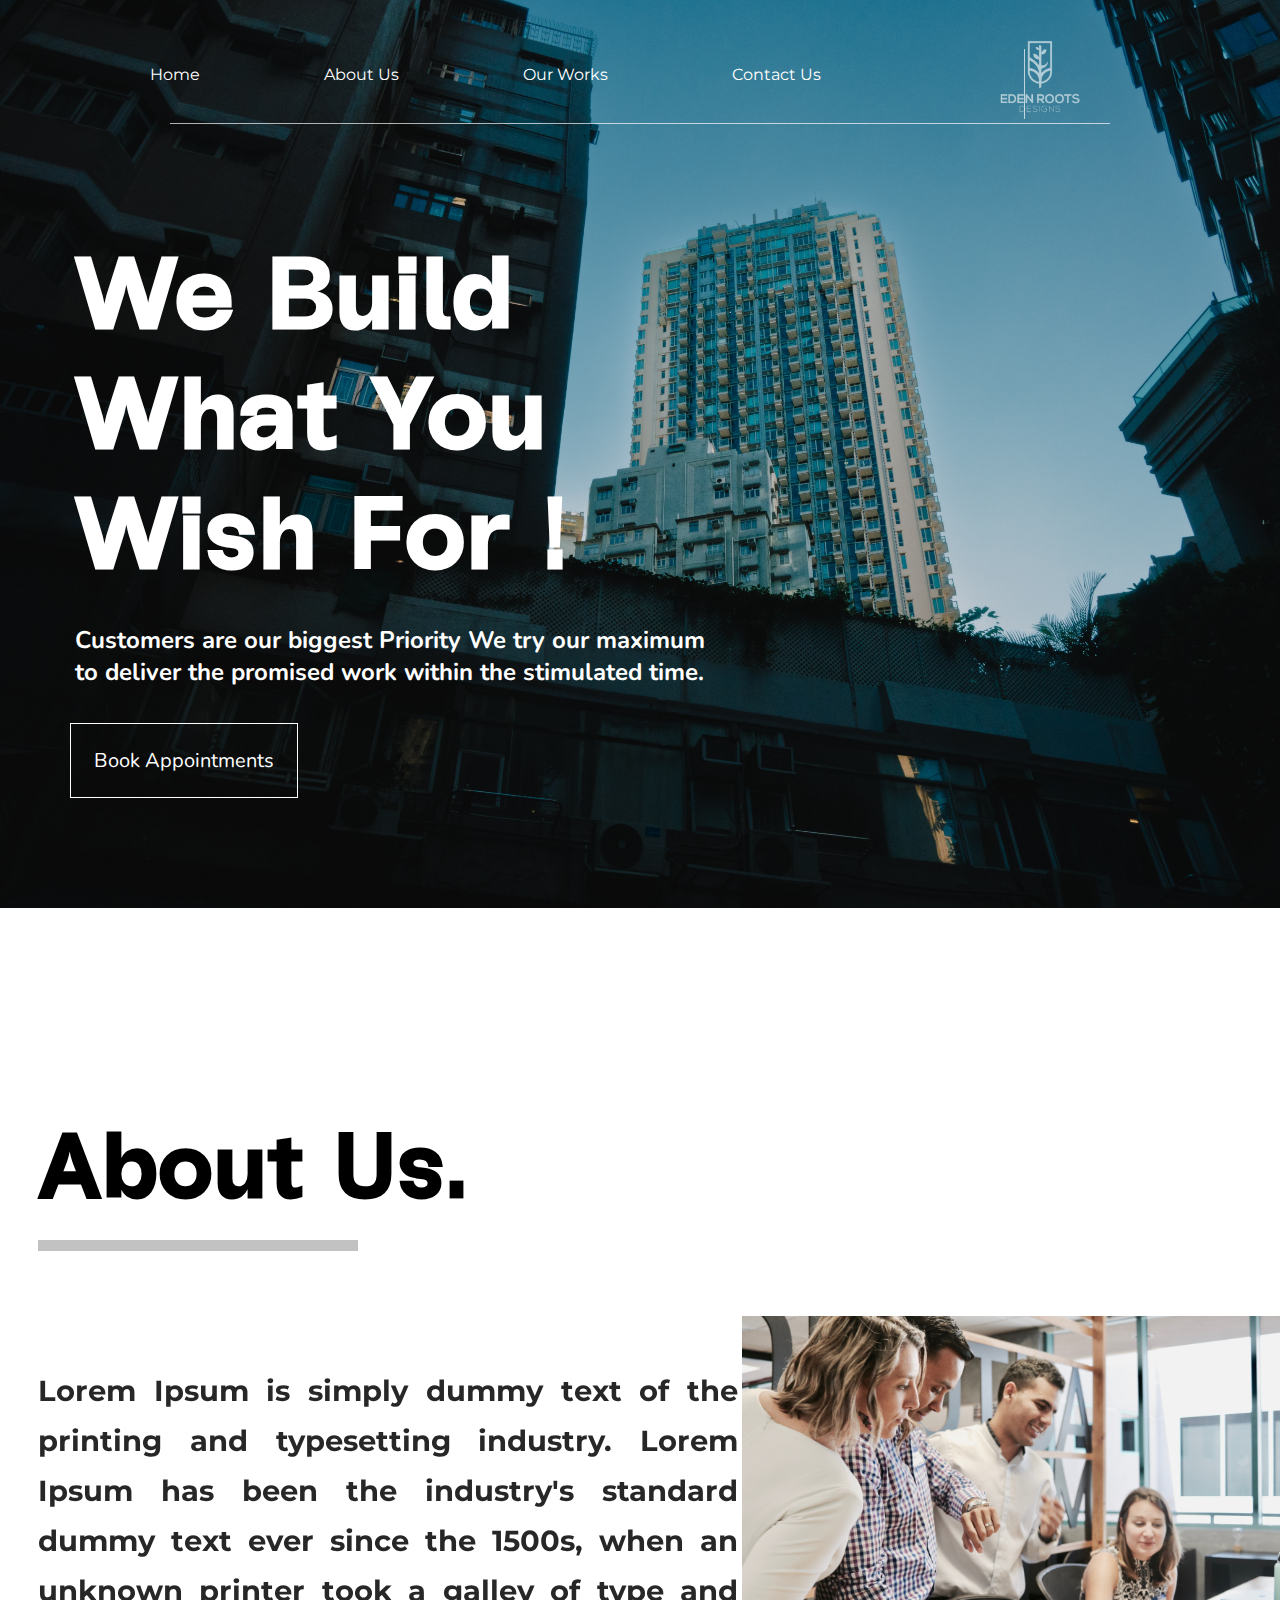
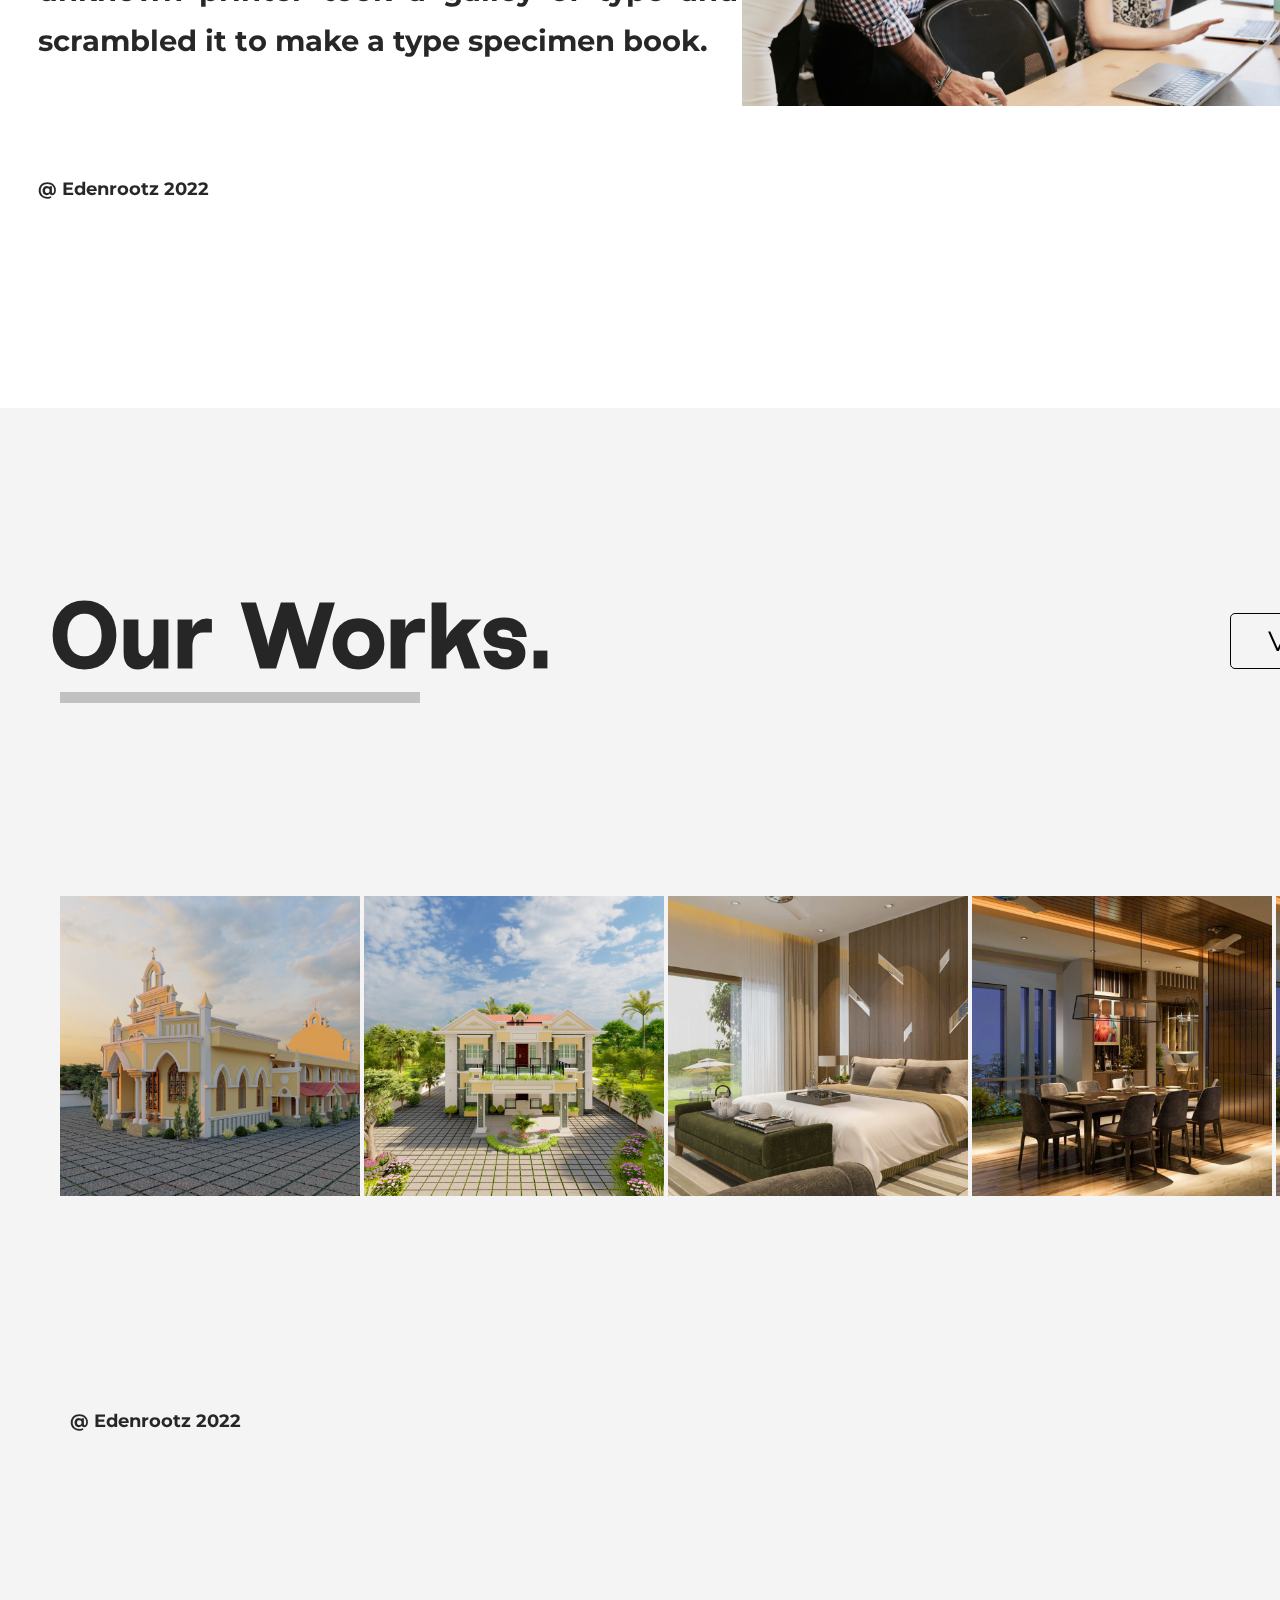
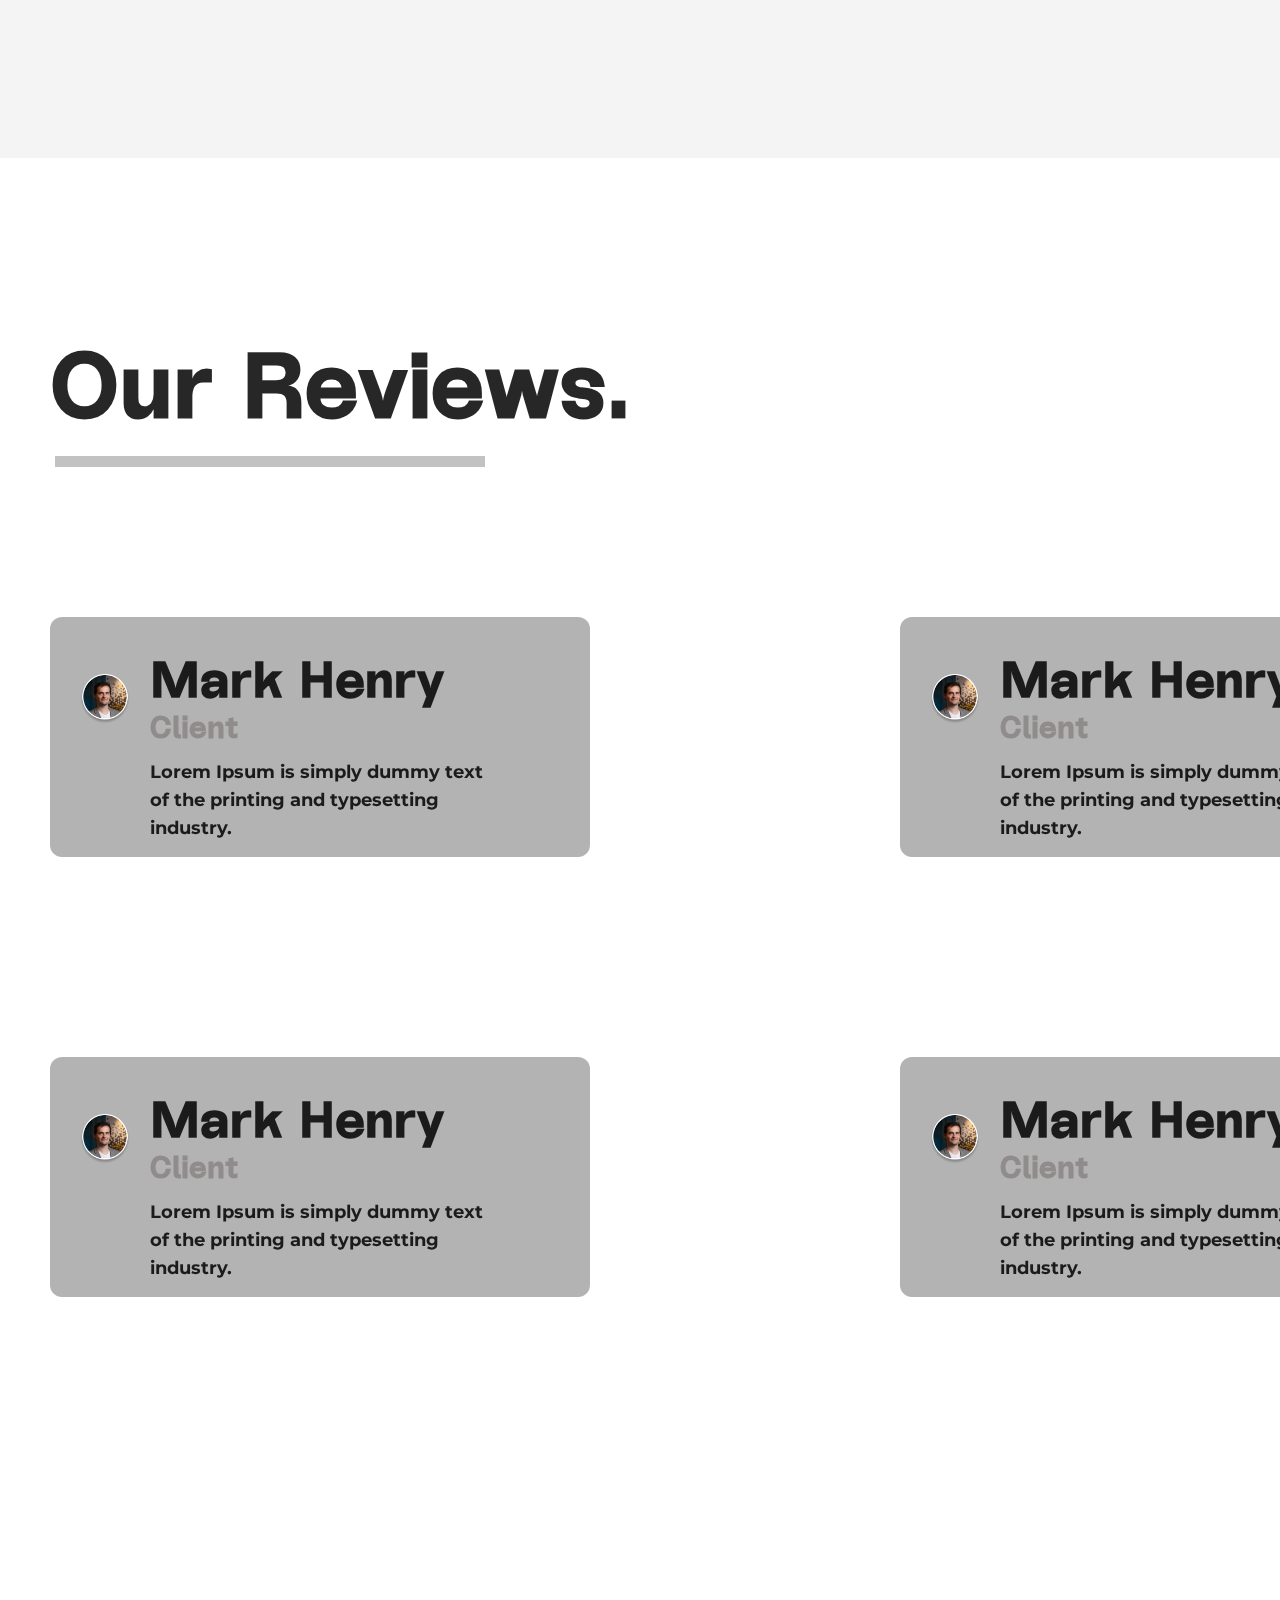
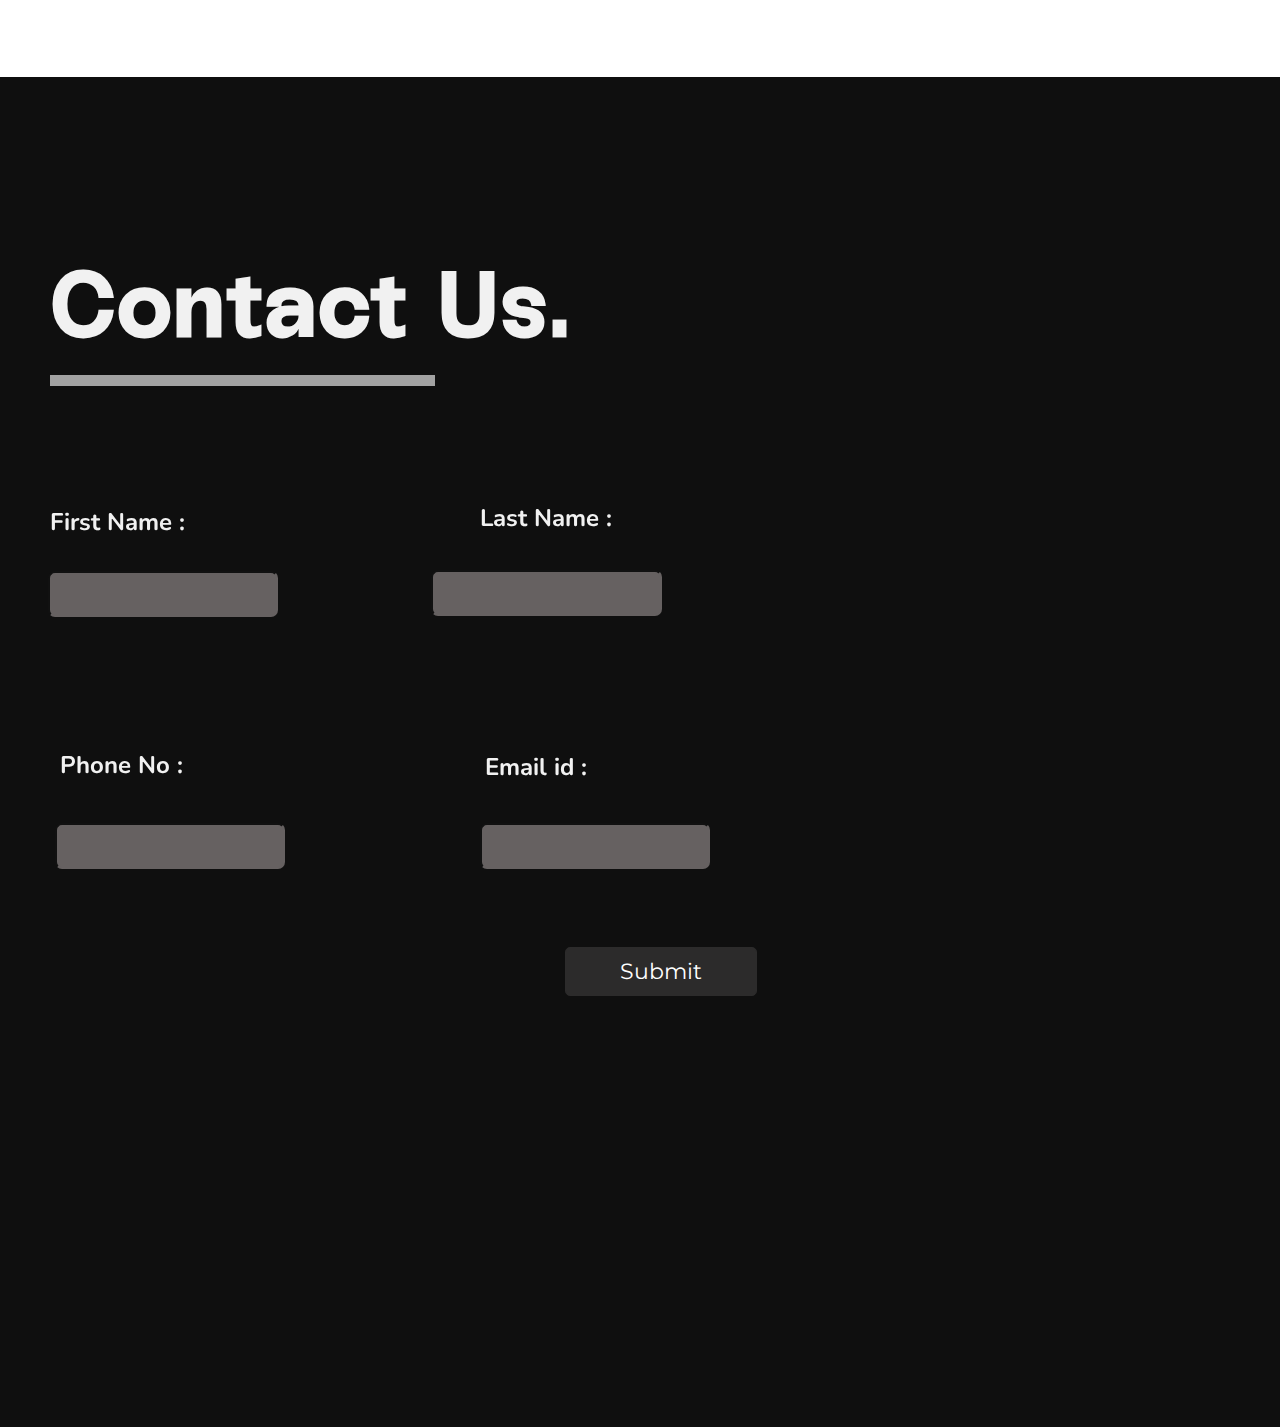
==== index.html @ 7859526f "Add files via upload" ====
<!DOCTYPE html> 
<html> 
<head> 
    <meta charset="utf-8">
    <meta name="viewport" content="width-device-width, intial-scale=1">
    <title>Edenrootz</title>
    <link rel="stylesheet" href="style.css">
    <link href='https://fonts.googleapis.com/css?family=Montserrat' rel='stylesheet'>
    <link rel="preconnect" href="https://fonts.googleapis.com">
    <link rel="preconnect" href="https://fonts.gstatic.com" crossorigin>
    <link href="https://fonts.googleapis.com/css2?family=Nunito:wght@500&display=swap" rel="stylesheet">
    <link rel="preconnect" href="https://fonts.googleapis.com">
    <link href="https://fonts.googleapis.com/css2?family=Montserrat:wght@300&family=Nunito:wght@500&display=swap" rel="stylesheet">
</head>
<body>
    <section class="header">
        <nav>  
            <div class="nav-links">
            <ul>
                <li><a href="">Home</a></li>
                <li><a href="#About">About Us </a></li>
                <li><a href="#Works">Our Works</a></li>
                <li><a href="#Contact">Contact Us</a></li>
            </ul>
            </div>
            <a href="main.html">
            <img src ="image/logo.png"></a>
        </nav>
        <span class="line"></span>
        <div class="vl"></div>
        <div class="bd">
            <h1>We Build What You Wish For ! </h1>
        </div>
        <div class="sub">
            <h2> Customers are our biggest Priority We try our maximum to deliver the promised work within the stimulated time.</h2>
        </div>
        <a href="" class="button"> Book Appointments</a>
    </section>
    <section class="about" id="About"> 
        <div class ="aboutmain">
        <h1> About Us.</h1>
    </div>
    <div class ="subabout">
        <h3>Lorem Ipsum is simply dummy text of the printing and typesetting industry. Lorem Ipsum has been the industry's standard dummy text ever since the 1500s, when an unknown printer took a galley of type and scrambled it to make a type specimen book.</h3>
    </div>
    <div class="subimg">
        <img src ="image/about.png"></a>
    </div>
    <div class="edn">
        <h2> @ Edenrootz 2022</h2>
    </div>
    <span class="lin"></span>
    </section>
   <section class ="work" id="Works">
    <div class="womain">
    <h1>Our Works.</h1>
    </div>
    <div class="scrollmenu">
        <img src ="image/church.png" width = "300" height = "300"></a>
        <img src ="image/house.png" width = "300" height = "300"></a>
        <img src ="image/interior.png" width = "300" height = "300"></a>
        <img src ="image/dining.png" width = "300" height = "300"></a>
        <img src ="image/dining.png" width = "300" height = "300"></a>
      </div>
    <div class="ednee">
        <h2> @ Edenrootz 2022</h2>
    </div>
    <span class="lin3"></span>
    <a href="" class="button2"> View All -></a> 
</section>
<section class="reviews">
    <div class=" rev">
        <div class="heading">
        <h1> Our Reviews.</h1>
        </div>
        <span class="lin4"></span>
        </div>
            <div class="box">
            <div class = "Mark" >
            <h1>Mark Henry</h1>
            </div>
        <div class="client">
        <h2>Client</h2>
        </div>
        <div class="markimg">
            <img src="image/mark.png" alt="" width="50px" height="50px">
        </div>
            <div class ="content">
              <h3>Lorem Ipsum is simply dummy text of the printing and typesetting industry.</h3>
            </div>
            </div>
            <div class="box2">
                <div class = "Mark2" >
                <h1>Mark Henry</h1>
                </div>
            <div class="client2">
            <h2>Client</h2>
            </div>
            <div class="markimg2">
                <img src="image/mark.png" alt="" width="50px" height="50px">
            </div>
                <div class ="content2">
                  <h3>Lorem Ipsum is simply dummy text of the printing and typesetting industry.</h3>
                </div>
                </div>
                <div class="box3">
                    <div class = "Mark3" >
                    <h1>Mark Henry</h1>
                    </div>
                <div class="client3">
                <h2>Client</h2>
                </div>
                <div class="markimg3">
                    <img src="image/mark.png" alt="" width="50px" height="50px">
                </div>
                    <div class ="content3">
                      <h3>Lorem Ipsum is simply dummy text of the printing and typesetting industry.</h3>
                    </div>
                    </div>
                    <div class="box4">
                        <div class = "Mark4" >
                        <h1>Mark Henry</h1>
                        </div>
                    <div class="client4">
                    <h2>Client</h2>
                    </div>
                    <div class="markimg4">
                        <img src="image/mark.png" alt="" width="50px" height="50px">
                    </div>
                        <div class ="content4">
                          <h3>Lorem Ipsum is simply dummy text of the printing and typesetting industry.</h3>
                        </div>
                        </div>
                    </section>
                    <section class="Contact" id="Contact"> 
                        <div class="conthead">
                        <h1>Contact Us.</h1>
                        <span class="lin5"></span>
                        </div>
                        <div class="first_name">
                        <h2>First Name : </h2>    
                        </div>
                        <div class="last_name">
                            <h2>Last Name : </h2> 
                        </div> 
                        <form>
                            <input type="text" id="fname" name="fname">
                            <input type="text2" id="lname" name="lname">
                        </form>
                        <div class="phone_no">
                            <h2>Phone No : </h2> 
                        </div> 
                        <div class ="email">
                            <h2>Email id : </h2> 
                        </div>
                        <form>
                            <input type="tel" id="phone_no" >
                            <input type="email" id="email" >
                        </form>
                        <div class="map">
                            <iframe src="https://www.google.com/maps/embed?pb=!1m18!1m12!1m3!1d504623.4994076752!2d76.55562224054542!3d8.845000002715821!2m3!1f0!2f0!3f0!3m2!1i1024!2i768!4f13.1!3m3!1m2!1s0x3b05b9ffd99d1341%3A0x460cede58fc50083!2sSketchley%20Pvt%20Ltd!5e0!3m2!1sen!2sin!4v1667007993809!5m2!1sen!2sin" width="520" height="550" style="border:0;" allowfullscreen="" loading="lazy" referrerpolicy="no-referrer-when-downgrade"></iframe>
                        </div>
                        <a href="" class="button3"> Submit</a> 
                </section>
</body>
</html>
---- style.css ----
@font-face {
font-family: "Renua Trials";
src: url(fonts/RanuaTrials-Medium.ttf);
}
html {
    scroll-behavior: smooth;
  }
*{
    margin: 0;
    padding: 0;

}
.header{
    min-height: 100vh;
    width: 100%;
    background-image: url(image/home.jpg);
    background-position: center;
    background-size: cover;
    position: relative;
}
nav{
    display: flex;
    padding: 40px 80px;
    justify-content: space-evenly;
    align-items: top;
}
nav img{
    
    width: 159px;
    padding: 0px 70px;
    align-items: left;
    margin: -20px 5px;
}
.nav-links{
    flex: 1;
    text-align: center;
    scroll-behavior: smooth;

}
.nav-links ul li{
    list-style: none;
    display: inline-block;
    padding: 25px 60px;
    position: relative;
}
.nav-links ul li a{
    color: #fff;
    text-decoration: none;
    font-family: 'Montserrat';
    font-style: bold;
    font-weight: 590px;
    font-size: 23;
}

.nav-links ul li::after{
    content: '';
    width: 0%;
    height: 2px;
    background-color: white;
    display: block;
    margin:auto;
    transition: 0.7s;
}
.nav-links ul li:hover:after{
    width: 100%;
}
.line{
    border-top: 1px solid rgba(255, 255, 255, 0.678);
    margin: -75px 170px;
    max-width: relative;
    display: block;
}
.vl{
    border-left: 1px solid rgba(255, 255, 255, 0.678);
    height: 70px;
    margin-left: 80%;
}
.bd{
    color: #fff;
    font-family: Renua Trials;
    padding: 110px 75px;
    text-decoration: none;
    font-weight: 500px;
    font-size: 50px;
    align-items: left;
    max-width: 600px;
}
.sub{
    color: #fff;
    font-family: 'Nunito', sans-serif;
    text-decoration: none;
    margin: -75px 75px;
    font-weight: 700px;
    font-size: 23;
    align-items: left;
    max-width: 630px;
}
.button{
    display: inline-block;
    text-decoration: none;
    color: #fff;
    border: 1px solid #fff;
    font-family: 'Nunito', sans-serif;
    font-size: 20px;
    margin: 110px 70px;
    padding: 23px;
    background: transparent;
    position: relative;
    cursor: pointer;
}
.button:hover{
    border: 1px solid #f44336;
    background: #f44336 ;
    transition: 1.2s;
}
.about{
    min-height: 100vh;
    width: 80%;
    margin:auto;
}
.aboutmain{
    color: black;
    font-family: Renua Trials;
    font-weight: 700px;
    font-size: 45px;
    margin: 200px -90px;
}
.subabout{
    color: rgba(0, 0, 0, 0.848);
    font-family: 'Montserrat';
    font-weight: 100px;
    font-size: 25px;
    max-width: 700px;
    margin: -50px -90px;
    text-align: justify;
    line-height: 50px;
}
.subimg img{
    width: 550px;
    margin: -300px 10px 50px 60%;
}
.lin{
    border-top: 11px solid rgba(185, 185, 185, 0.87);
    margin: -578px -90px;
    max-width: 320px;
    display: block;
}
.edn{
    color: rgba(0, 0, 0, 0.848);
    font-family: 'Montserrat';
    font-weight: 300px;
    font-size: 12px;
    max-width: 700px;
    margin: 4px -90px;
    text-align: justify;
    line-height: 50px;
}
.work{
    min-height: 150vh;
    width: 100%;
    background-color: #F4F4F4;
}
.womain{
    color: rgba(0, 0, 0, 0.848);
    font-family: 'Montserrat';
    font-weight: 700px;
    font-size: 45px;
    font-family: Renua Trials;
    padding: 170px 50px;
}

.scrollmenu{

    margin: 100px, 120px;
    padding: 40px 60px;
    background-color: #F4F4F4;
    width: 1400px;
    overflow: auto;
    white-space: nowrap;
}
::-webkit-scrollbar {
    width: 2px;

  }
  ::-webkit-scrollbar-track {
    border-radius: 1px;
    background: #3c3c3c;
    border-radius: 2px;
  }
  
  /* Handle */
  ::-webkit-scrollbar-thumb {
    background: rgb(216, 216, 216);
    border-radius: 4px;
  }
  
  /* Handle on hover */
  ::-webkit-scrollbar-thumb:hover {
    background: rgb(188, 184, 184);
  }
.lin3{
    border-top: 11px solid rgba(185, 185, 185, 0.87);
    margin: -960px 60px;
    max-width: 360px;
    display: block;
}

.button2{
    display: inline-block;
    text-decoration: none;
    color: rgb(0, 0, 0);
    border: 1px solid rgb(0, 0, 0);
    margin: 870px 70px 80px 1230px;
    width: 180px;
    padding: 10px 20px;
    border-radius: 5px;
    font-family: 'Montserrat';
    font-weight: 500px;
    font-size: 28px;
    background: transparent;
    position: relative;
    cursor: pointer;
    text-align: center;
}
.button2:hover{
    border: 1px solid #666161;
    background: #666161 ;
    transition: 1.2s;
}
.ednee{ 
    color: rgba(0, 0, 0, 0.848);
    font-family: 'Montserrat';
    font-weight: 300px;
    font-size: 12px;
    max-width: 700px;
    margin: 150px 5px 200px 50px;
    padding: 20px 20px;
}
.reviews{
    min-height: 5vh;
    width: 100%;
    background-color: #ffffff;
}
.rev .heading{
    color: rgba(0, 0, 0, 0.848);
    font-weight: 700px;
    font-size: 45px;
    font-family: 'Renua Trials';
    padding: 170px 50px;
}
.lin4{
    border-top: 11px solid rgba(185, 185, 185, 0.87);
    margin: -150px 55px;
    max-width: 430px;
    display: block;
}
.box{
    background-color: #7777778e;
    width: 500px;
    height: 200px;
    margin: 300px 50px;
    border-radius: 12px;
    padding: 20px;
}
.Mark{
    color: rgba(0, 0, 0, 0.848);
    font-weight: 700px;
    font-size: 25px;
    font-family: Renua Trials;
    margin: 5px 70px;
    padding: 5px 10px
}
.client{
    color: rgba(138, 133, 133, 0.848);
    font-weight: 700px;
    font-size: 20px;
    font-family: Renua Trials;
    margin: -20px 70px;
    padding: 10px 10px;
}
.content{
    color: rgba(0, 0, 0, 0.848);
    font-size: 15px;
    font-family: 'Montserrat';
    margin: 100px 70px;
    padding: 10px 10px;
    line-height: 28px;
}
.markimg{
    margin: -80px 10px;
}

.box2{
    background-color: #7777778e;
    width: 500px;
    height: 200px;
    margin: -100px 50px;
    border-radius: 12px;
    padding: 20px;
}
.Mark2{
    color: rgba(0, 0, 0, 0.848);
    font-weight: 700px;
    font-size: 25px;
    font-family: Renua Trials;
    margin: 5px 70px;
    padding: 5px 10px
}
.client2{
    color: rgba(138, 133, 133, 0.848);
    font-weight: 700px;
    font-size: 20px;
    font-family: Renua Trials;
    margin: -20px 70px;
    padding: 10px 10px;
}
.content2{
    color: rgba(0, 0, 0, 0.848);
    font-size: 15px;
    font-family: 'Montserrat';
    margin: 100px 70px;
    padding: 10px 10px;
    line-height: 28px;
}
.markimg2{
    margin: -80px 10px;
}
.box3{
    background-color: #7777778e;
    width: 500px;
    height: 200px;
    margin: -680px 900px;
    border-radius: 12px;
    padding: 20px;
}
.Mark3{
    color: rgba(0, 0, 0, 0.848);
    font-weight: 700px;
    font-size: 25px;
    font-family: Renua Trials;
    margin: 5px 70px;
    padding: 5px 10px
}
.client3{
    color: rgba(138, 133, 133, 0.848);
    font-weight: 700px;
    font-size: 20px;
    font-family: Renua Trials;
    margin: -20px 70px;
    padding: 10px 10px;
}
.content3{
    color: rgba(0, 0, 0, 0.848);
    font-size: 15px;
    font-family: 'Montserrat';
    margin: 100px 70px;
    padding: 10px 10px;
    line-height: 28px;
}
.markimg3{
    margin: -80px 10px;
}
.box4{
    background-color: #7777778e;
    width: 500px;
    height: 200px;
    margin: 880px 900px;
    border-radius: 12px;
    padding: 20px;
}
.Mark4{
    color: rgba(0, 0, 0, 0.848);
    font-weight: 700px;
    font-size: 25px;
    font-family: Renua Trials;
    margin: 5px 70px;
    padding: 5px 10px
}
.client4{
    color: rgba(138, 133, 133, 0.848);
    font-weight: 700px;
    font-size: 20px;
    font-family: Renua Trials;
    margin: -20px 70px;
    padding: 10px 10px;
}
.content4{
    color: rgba(0, 0, 0, 0.848);
    font-size: 15px;
    font-family: 'Montserrat';
    margin: 100px 70px;
    padding: 10px 10px;
    line-height: 28px;
}
.markimg4{
    margin: -80px 10px;
}
.Contact{
    margin: -500px 0px;
    min-height: 150vh;
    width: 100%;
    background-color: #0f0f0f;
}
.conthead{
    color:#f1f1f1;
    font-family: 'Renua Trials';
    font-size: 45px;
    padding: 170px 50px;
}
.lin5{
        border-top: 11px solid rgba(185, 185, 185, 0.87);
        margin: 20px 0px;
        max-width: 385px;
        display: block;
}
.first_name{
    color: #f1f1f1;
    font-family: 'Nunito';
    margin: -70px 50px ;
}
input[type=text] {
    width: 18%;
    padding: 12px 5px;
    margin: 2px 48px;
    box-sizing: border-box;
    background-color: #666161;
    border-radius: 7px;
    color: #f1f1f1;
    font-family: 'Nunito' ;
    border-color: #666161;
  }
.last_name{
    color: #f1f1f1;
    font-family: 'Nunito';
    margin: 34.5px 480px;
}
input[type=text2]{
    width: 18%;
    padding: 12px 2px;
    margin: 1px 105px;
    box-sizing: border-box;
    background-color: #666161;
    border-radius: 7px;
    color: #f1f1f1;
    font-family: 'Nunito' ;
    border-color: #666161;
    position:absolute;
}
.phone_no{
    color: #f1f1f1;
    font-family: 'Nunito';
    margin: 130px 60px;
}

input[type=tel]{
    width: 18%;
    padding: 12px 2px;
    margin: 200px 55px;
    box-sizing: border-box;
    background-color: #666161;
    border-radius: 7px;
    color: #f1f1f1;
    font-family: 'Nunito' ;
    border-color: #666161;
    position:absolute;
}
.email{
    color: #f1f1f1;
    font-family: 'Nunito';
    margin: -160px 485px;
}

input[type=email]{
    width: 18%;
    padding: 12px 2px;
    margin: 200px 480px;
    box-sizing: border-box;
    background-color: #666161;
    border-radius: 7px;
    color: #f1f1f1;
    font-family: 'Nunito' ;
    border-color: #666161;
    position:absolute;
}
.map{
    margin: -340px 980px;
}
.button3{
    display: inline-block;
    text-decoration: none;
    color: rgb(255, 255, 255);
    border: 1px solid #2c2b2b;
    background-color: #2c2b2b;
    margin: 290px 565px;
    width: 150px;
    padding: 10px 20px;
    border-radius: 5px;
    font-family: 'Montserrat';
    font-weight: 500px;
    font-size: 22px;
    position: relative;
    cursor: pointer;
    text-align: center;
}
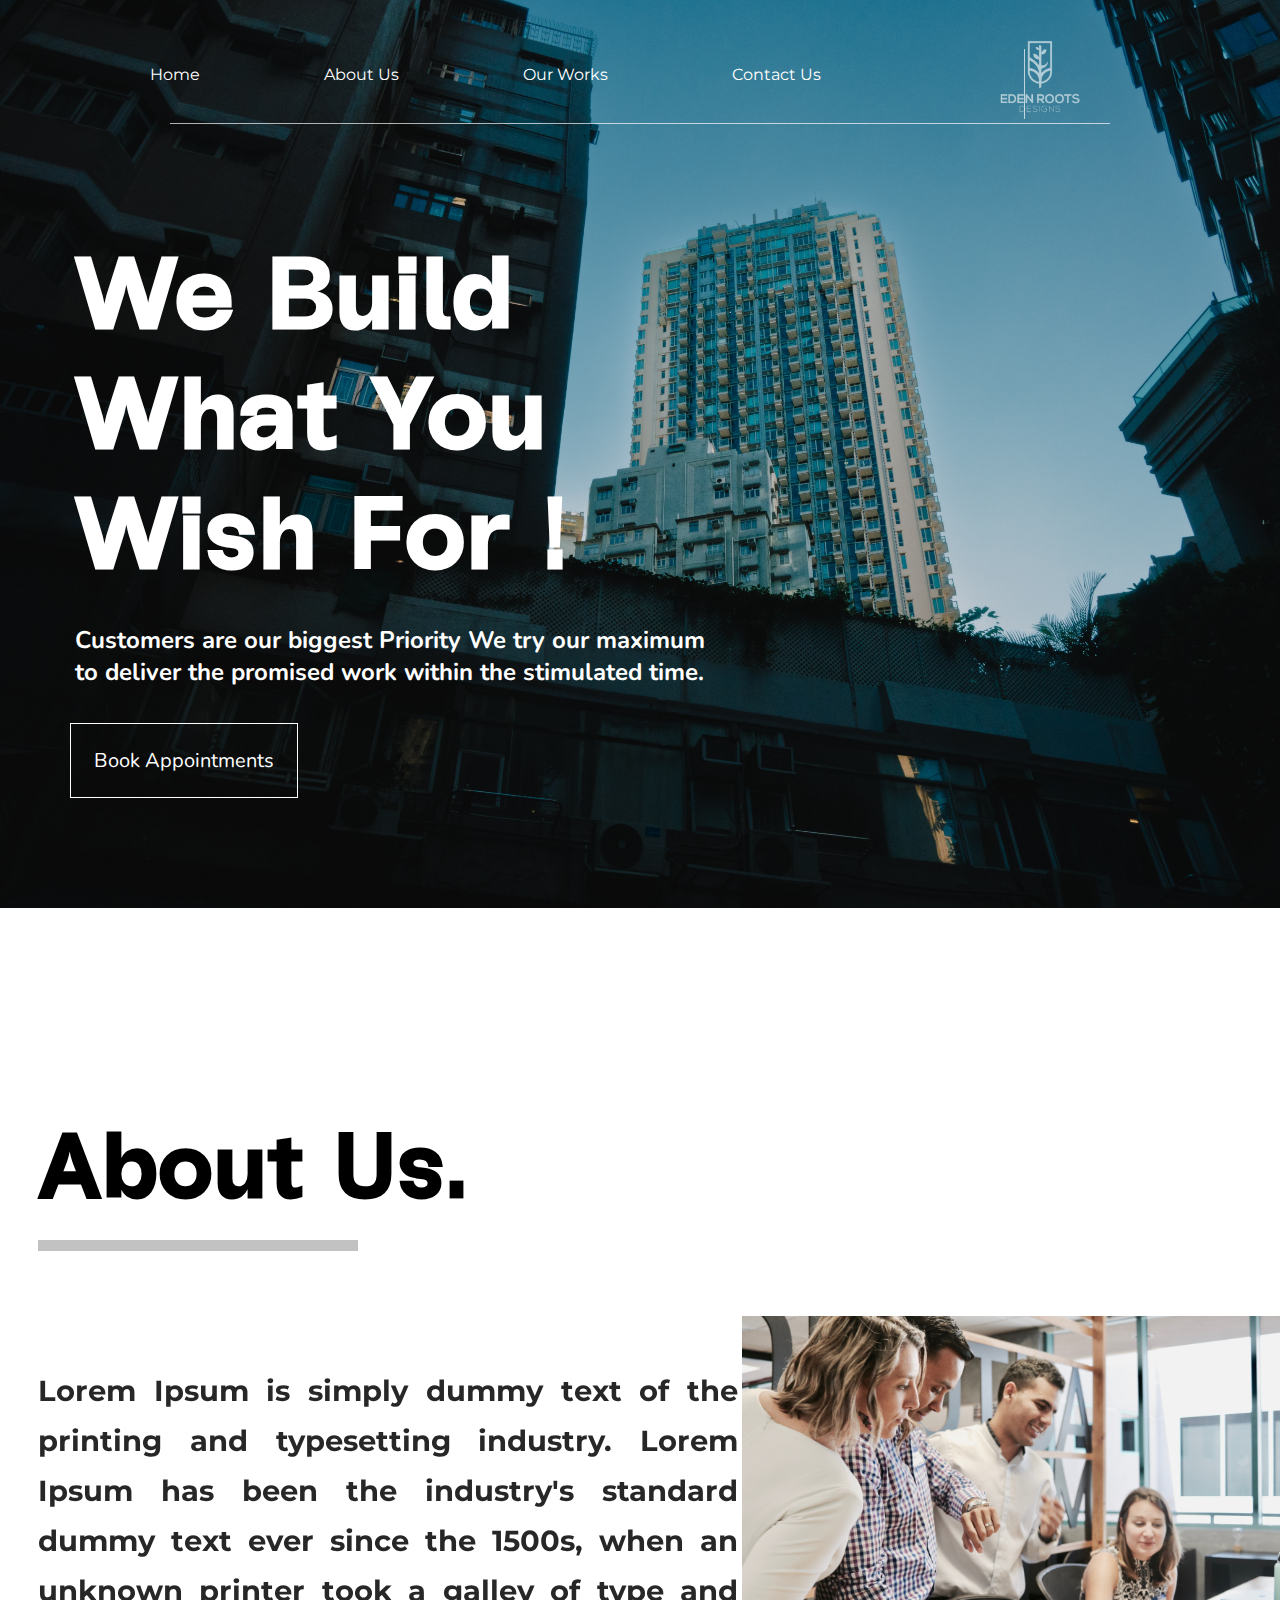
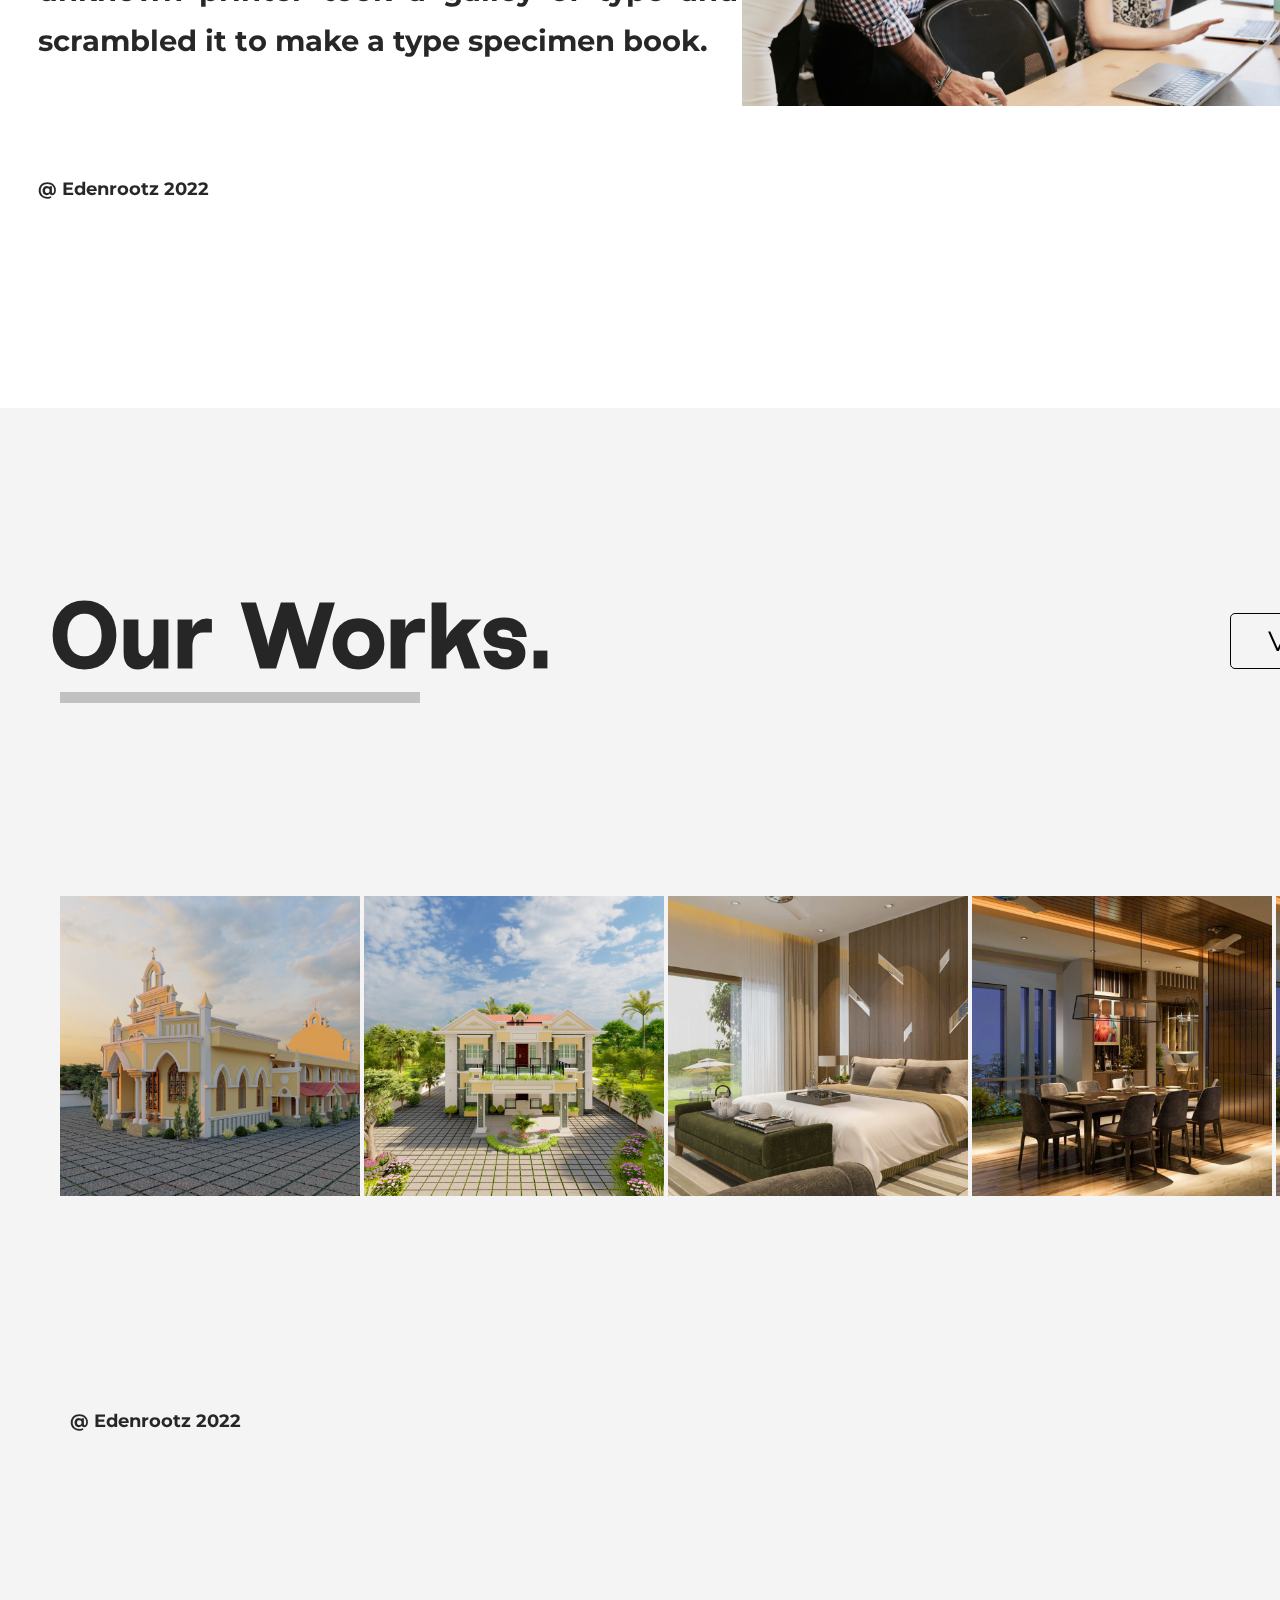
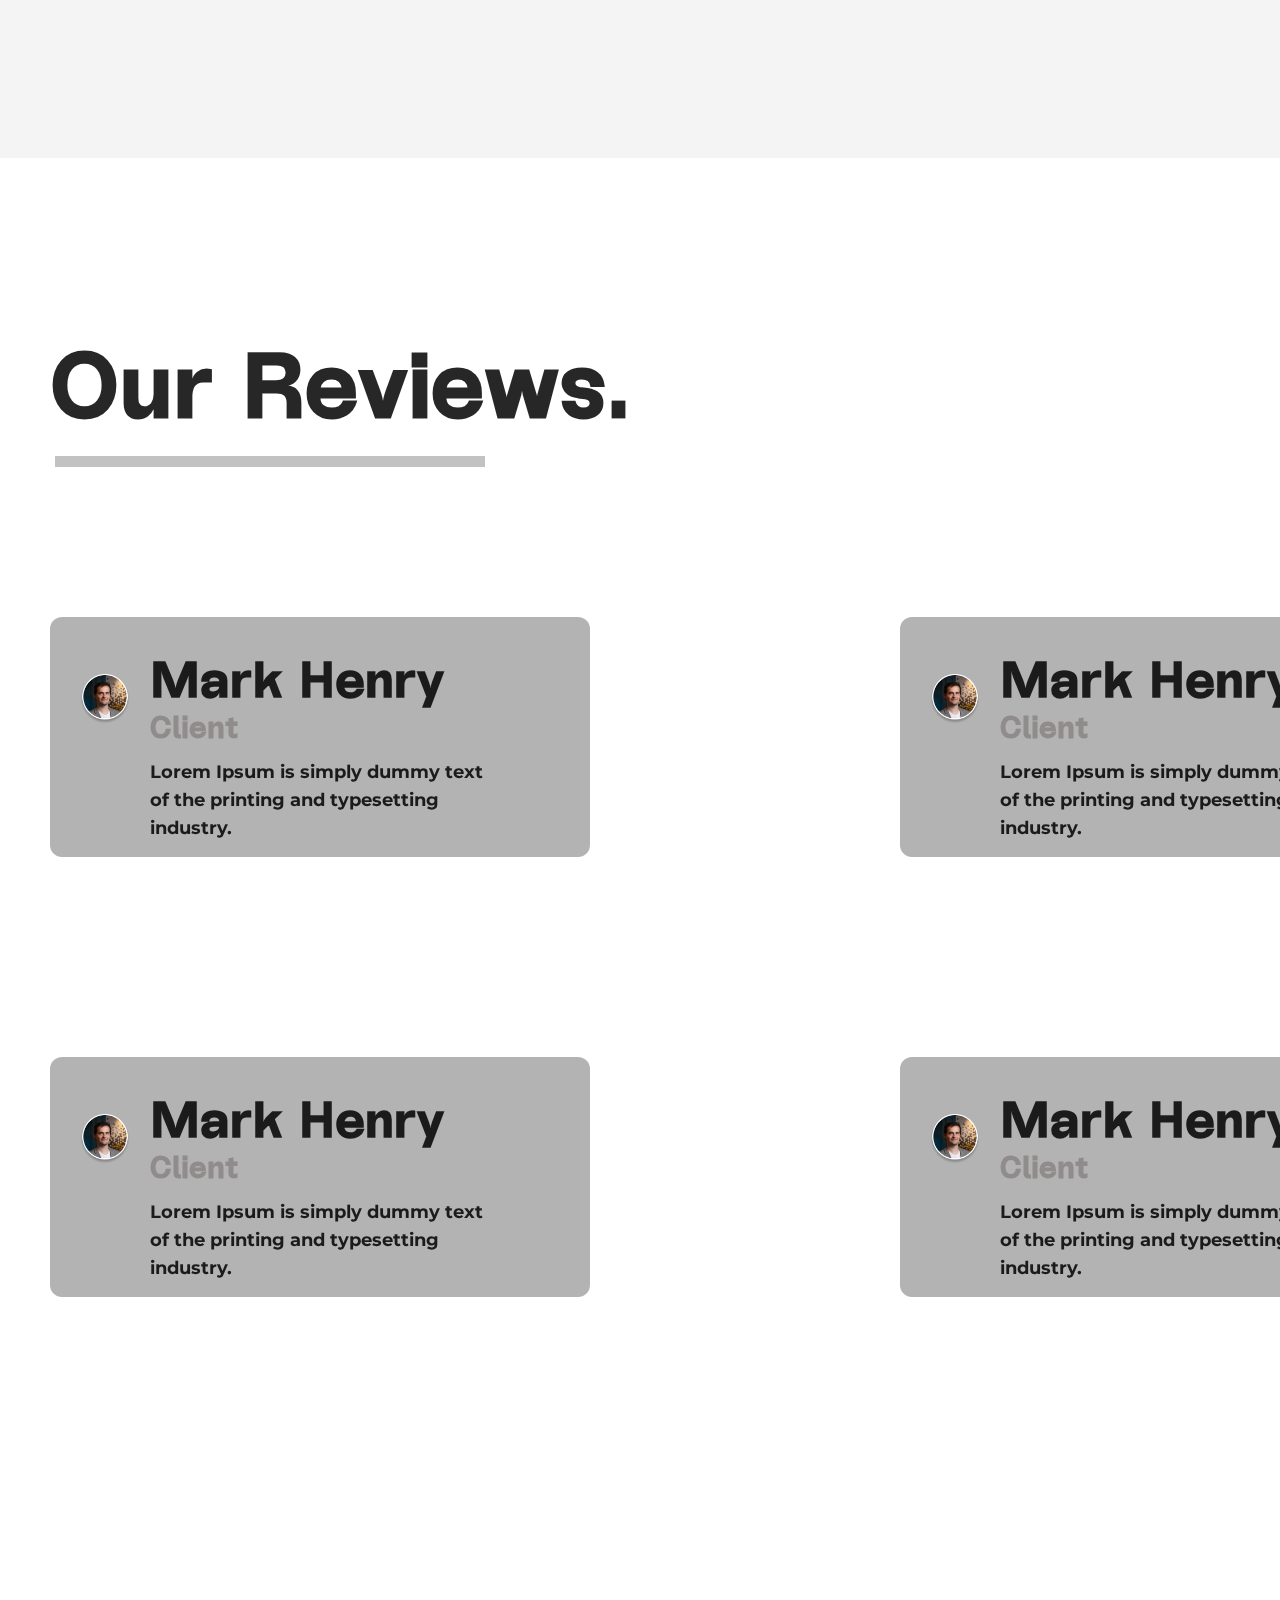
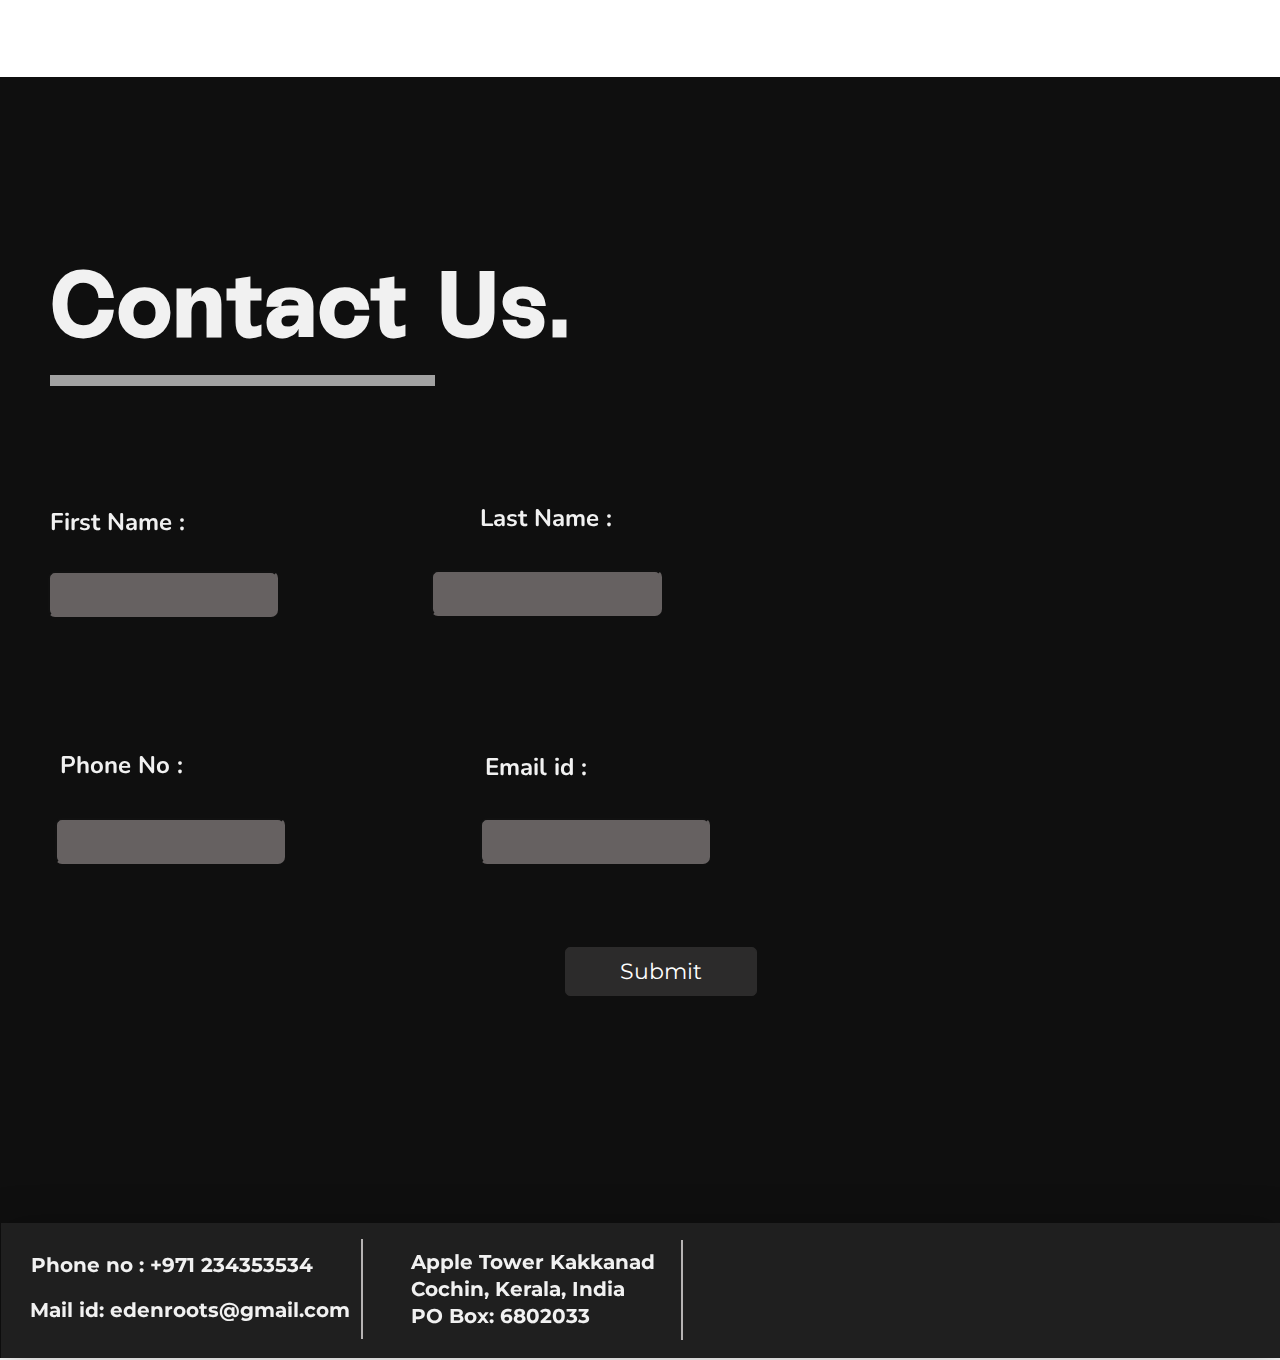
==== commit 4bf13772: "Add files via upload" ====
--- a/index.html
+++ b/index.html
@@ -161,6 +161,25 @@
                             <iframe src="https://www.google.com/maps/embed?pb=!1m18!1m12!1m3!1d504623.4994076752!2d76.55562224054542!3d8.845000002715821!2m3!1f0!2f0!3f0!3m2!1i1024!2i768!4f13.1!3m3!1m2!1s0x3b05b9ffd99d1341%3A0x460cede58fc50083!2sSketchley%20Pvt%20Ltd!5e0!3m2!1sen!2sin!4v1667007993809!5m2!1sen!2sin" width="520" height="550" style="border:0;" allowfullscreen="" loading="lazy" referrerpolicy="no-referrer-when-downgrade"></iframe>
                         </div>
                         <a href="" class="button3"> Submit</a> 
+                        <div class="last_Box">
+                        <div>
+                        <div class="text">
+                            <h2> Phone no : +971 234353534</h2>
+                        </div>
+                        <div class="mail">
+                            <h2> Mail id: edenroots@gmail.com</h2>
+                        </div>
+                        <div class="vli">
+                        </div>
+                        <div class="text2">
+                            <h2> Apple Tower Kakkanad
+                                Cochin, Kerala, India
+                                PO Box: 6802033</h2>
+                        </div>
+                        <div class="vli2">
+                        </div>
+                        </div>
+                        </div>
                 </section>
 </body>
 </html>--- a/style.css
+++ b/style.css
@@ -397,7 +397,7 @@
 }
 .Contact{
     margin: -500px 0px;
-    min-height: 150vh;
+    max-height: 180vh;
     width: 100%;
     background-color: #0f0f0f;
 }
@@ -455,7 +455,7 @@
 input[type=tel]{
     width: 18%;
     padding: 12px 2px;
-    margin: 200px 55px;
+    margin: 195px 55px;
     box-sizing: border-box;
     background-color: #666161;
     border-radius: 7px;
@@ -473,7 +473,7 @@
 input[type=email]{
     width: 18%;
     padding: 12px 2px;
-    margin: 200px 480px;
+    margin: 195px 480px;
     box-sizing: border-box;
     background-color: #666161;
     border-radius: 7px;
@@ -502,8 +502,51 @@
     cursor: pointer;
     text-align: center;
 }
-
-
-
-
-
+.last_Box{
+background-color:#1f1f1f;
+height:135px;
+width:100%;
+margin: -93px 1px;
+filter:drop-shadow(0px 4px 19px rgba(0.01666666753590107,0.01666666753590107,0.01666666753590107,0.27000001072883606));
+}
+.text{
+    color: #f1f1f1;
+    font-family: 'Montserrat' ;
+    font-size: small;
+    padding: 30px;
+    margin-top: 30px;
+}
+.mail{
+    color: #f1f1f1;
+    font-family: 'Montserrat' ;
+    font-size: small;
+    padding: -15px 40px;
+    margin: -9px 29px;
+}
+.vli {
+    border-left: 2px solid rgb(182, 179, 179);
+    height: 100px;
+    margin:-83px 360px
+  }
+.text2{
+        color: #f1f1f1;
+        font-family: 'Montserrat' ;
+        font-size: small;
+        padding: 30px;
+        margin:-120px 380px;
+        max-width: 250px;
+        line-height: 27px;
+}
+.vli2 {
+    border-left: 2px solid rgb(182, 179, 179);
+    height: 100px;
+    margin:-83px 680px
+  }
+ 
+  @media screen {
+  .header{
+    width: 100%;
+  }
+
+    
+  }